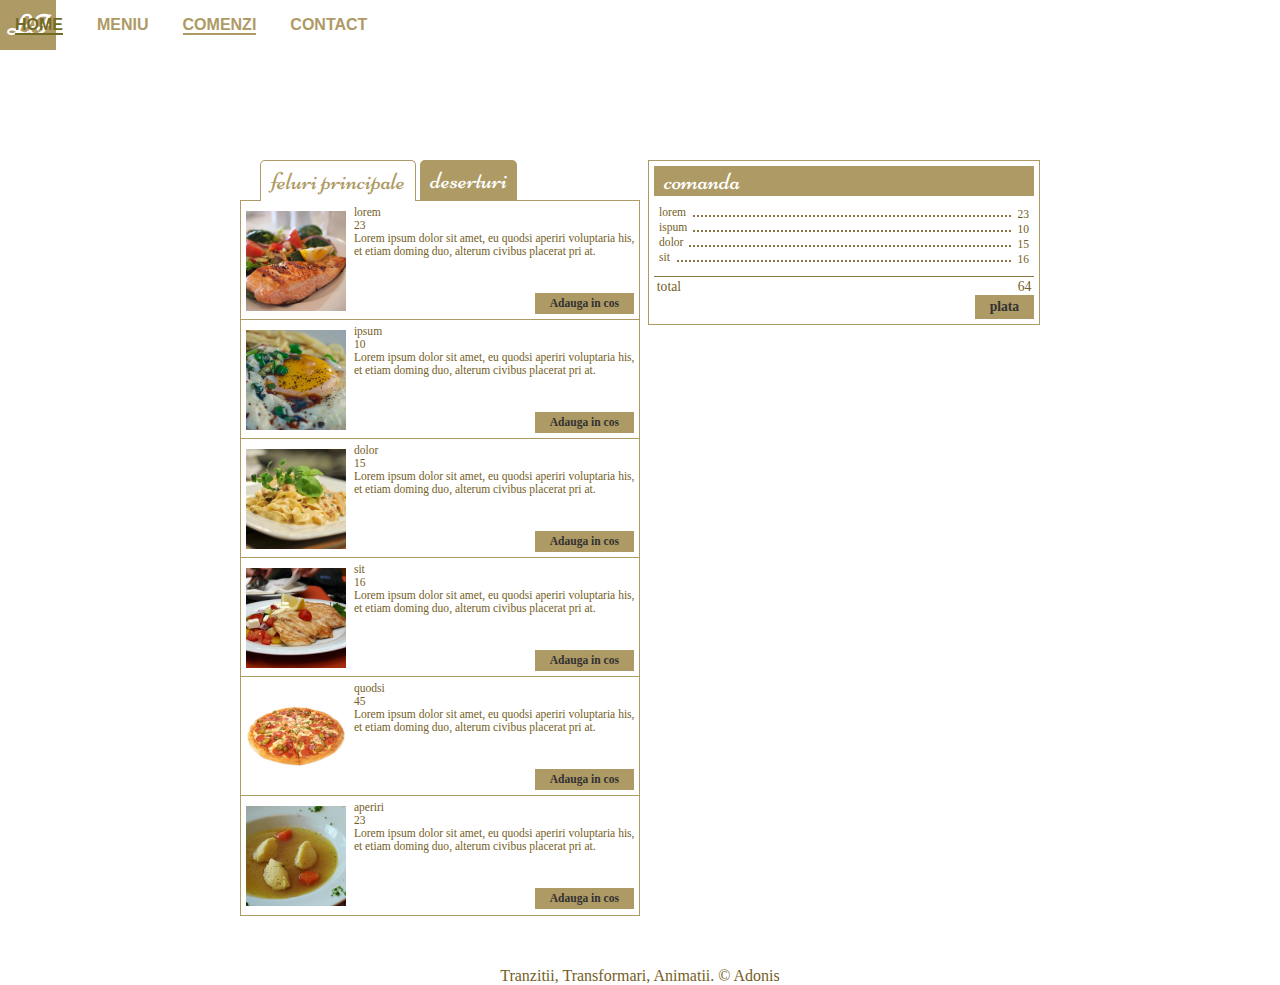
==== comenzi.html @ 46ef6101 "add restaurant page project" ====
<!doctype html>
<html>
    <head>
        <meta charset="utf-8">
        <title>tema 10 comenzi</title>
        <link rel="stylesheet" href="https://maxcdn.bootstrapcdn.com/font-awesome/4.5.0/css/font-awesome.min.css">
        <link rel="stylesheet" href="css/settings.css">
        <link rel="stylesheet" href="css/tema-10.css">
    </head>
    <body class="comenzi">

        <nav class="c1f">
            <div class="logo">LI</div>
            <ul>
                <li>
                    <a href="index.html"><span>Home</span></a>
                </li>
                <li>
                    <a href="meniu.html"><span>Meniu</span></a>
                </li>
                <li>
                    <a class="active" href="comenzi.html"><span>Comenzi</span></a>
                </li>
                <li>
                    <a href="contact.html"><span>Contact</span></a>
                </li>
            </ul>
        </nav>
        <main class="c1f">
            <div class="panel"></div>
            <ul class="categorii">
               <li>
                   <input id="o1" type="radio" name="aa" value="1" checked>
                   <label class="principale" for="o1">feluri principale</label>
                   <ul class="categorie">
                       <li >
                           <img src="img/salmon.jpg"  alt="">
                           <div class="ib">
                               <div>lorem</div>
                               <div>23</div>
                               <div>Lorem ipsum dolor sit amet, eu quodsi aperiri voluptaria his,
                               et etiam doming duo, alterum civibus placerat pri at.</div>
                               <div class="btn">Adauga in cos</div>
                           </div>
                       </li>

                       <li>
                           <img src="img/ochiuri.jpg"  alt="">
                           <div class="ib">
                               <div>ipsum</div>
                               <div>10</div>
                               <div>Lorem ipsum dolor sit amet, eu quodsi aperiri voluptaria his,
                               et etiam doming duo, alterum civibus placerat pri at.</div>
                               <div class="btn">Adauga in cos</div>
                           </div>
                       </li>
                       <li>
                           <img src="img/pasta.jpg"  alt="">
                           <div class="ib">
                               <div>dolor</div>
                               <div>15</div>
                               <div>Lorem ipsum dolor sit amet, eu quodsi aperiri voluptaria his,
                               et etiam doming duo, alterum civibus placerat pri at.</div>
                               <div class="btn">Adauga in cos</div>
                           </div>
                       </li>
                       <li>
                           <img src="img/friptura.jpg"  alt="">
                           <div class="ib">
                               <div>sit</div>
                               <div>16</div>
                               <div>Lorem ipsum dolor sit amet, eu quodsi aperiri voluptaria his,
                               et etiam doming duo, alterum civibus placerat pri at.</div>
                               <div class="btn">Adauga in cos</div>
                           </div>
                       </li>
                       <li>
                           <img src="img/pizza.jpg"  alt="">
                           <div class="ib">
                               <div>quodsi</div>
                               <div>45</div>
                               <div>Lorem ipsum dolor sit amet, eu quodsi aperiri voluptaria his,
                               et etiam doming duo, alterum civibus placerat pri at.</div>
                               <div class="btn">Adauga in cos</div>
                           </div>
                       </li>
                       <li>
                           <img src="img/supa.jpg"  alt="">
                           <div class="ib">
                               <div>aperiri</div>
                               <div>23</div>
                               <div>Lorem ipsum dolor sit amet, eu quodsi aperiri voluptaria his,
                               et etiam doming duo, alterum civibus placerat pri at.</div>
                               <div class="btn">Adauga in cos</div>
                           </div>
                       </li>
                   </ul>
               </li>
               <li>
                   <!--TODO: Task 5 -->
                   <!-- Dupa modelul tabului feluri principale se adauga tab-ul cu deserturi. Elementul label va avea atributul
class cu valoarea deserturi. Imaginile sunt: bananas.jpg, cake.jpg, strawberries.jpg, fruit.jpg,
tort1.jpg si tort2.jpg in aceasta ordine (din subdirectorul img).  -->
                    <input id="o2" type="radio" name="aa" value="1">
                    <label class="deserturi" for="o2">deserturi</label>
                    <ul class="categorie">
                        <li >
                            <img src="img/bananas.jpg"  alt="">
                            <div class="ib">
                                <div>lorem</div>
                                <div>23</div>
                                <div>Lorem ipsum dolor sit amet, eu quodsi aperiri voluptaria his,
                                et etiam doming duo, alterum civibus placerat pri at.</div>
                                <div class="btn">Adauga in cos</div>
                            </div>
                        </li>

                        <li>
                            <img src="img/cake.jpg"  alt="">
                            <div class="ib">
                                <div>ipsum</div>
                                <div>10</div>
                                <div>Lorem ipsum dolor sit amet, eu quodsi aperiri voluptaria his,
                                et etiam doming duo, alterum civibus placerat pri at.</div>
                                <div class="btn">Adauga in cos</div>
                            </div>
                        </li>

                        <li>
                            <img src="img/strawberries.jpg"  alt="">
                            <div class="ib">
                                <div>dolor</div>
                                <div>15</div>
                                <div>Lorem ipsum dolor sit amet, eu quodsi aperiri voluptaria his,
                                et etiam doming duo, alterum civibus placerat pri at.</div>
                                <div class="btn">Adauga in cos</div>
                            </div>
                        </li>

                        <li>
                            <img src="img/fruit.jpg"  alt="">
                            <div class="ib">
                                <div>sit</div>
                                <div>16</div>
                                <div>Lorem ipsum dolor sit amet, eu quodsi aperiri voluptaria his,
                                et etiam doming duo, alterum civibus placerat pri at.</div>
                                <div class="btn">Adauga in cos</div>
                            </div>
                        </li>

                        <li>
                            <img src="img/tort1.jpg"  alt="">
                            <div class="ib">
                                <div>quodsi</div>
                                <div>45</div>
                                <div>Lorem ipsum dolor sit amet, eu quodsi aperiri voluptaria his,
                                et etiam doming duo, alterum civibus placerat pri at.</div>
                                <div class="btn">Adauga in cos</div>
                            </div>
                        </li>

                        <li>
                            <img src="img/tort2.jpg"  alt="">
                            <div class="ib">
                                <div>aperiri</div>
                                <div>23</div>
                                <div>Lorem ipsum dolor sit amet, eu quodsi aperiri voluptaria his,
                                et etiam doming duo, alterum civibus placerat pri at.</div>
                                <div class="btn">Adauga in cos</div>
                            </div>
                        </li>

               </li>
           </ul>

           <div class="comanda">
               <h1>comanda</h1>
               <ul class="lista">
                   <li class="clearfix">
                       <div class="float-left">lorem</div>
                       <div class="dot"></div>
                       <div class="float-right">23</div>
                   </li>
                   <li class="clearfix">
                       <div class="float-left">ispum</div>
                       <div class="dot"></div>
                       <div class="float-right">10</div>
                   </li>
                   <li class="clearfix">
                       <div class="float-left">dolor</div>
                       <div class="dot"></div>
                       <div class="float-right">15</div>
                   </li>
                   <li class="clearfix">
                       <div class="float-left">sit</div>
                       <div class="dot"></div>
                       <div class="float-right">16</div>
                   </li>
               </ul>

               <div class="total clearfix">
                   <div class="float-left">total</div>
                   <div class="float-right">64</div>
               </div>
               <div class="right">
                   <div class="btn ib">plata</div>
               </div>
           </div>
        </main>
        <footer class="c1f center">Tranzitii, Transformari, Animatii. &copy; Adonis</footer>
    </body>
</html>
---- css/settings.css ----
/* Setari generale */
@font-face {
    font-family: "Niconne";
    src: url("../fonts/niconne/Niconne-Regular.ttf");
}


.color-primary-0 { color: #AE9A65; }	/* Main Primary color */
.color-primary-1 { color: #FBEFCF; }
.color-primary-2 { color: #D1C092; }
.color-primary-3 { color: #897644; }  /* linie punctata */
.color-primary-4 { color: #735E25; }  /* text */


.c1f {
    color: #735E25;
}

* {
    margin: 0;
    padding: 0;
}

.center {
    text-align: center;
}

.left {
    text-align: left;
}

.right {
    text-align: right;
}


.float-left {
    float: left;
}

.float-right {
    float: right;
}


.clearfix::after {
    display: block;
    height: 0;
    content: "";
    clear: both;
}

.ib   {
    display: inline-block;
    vertical-align: top;
}



nav .logo {
    position: absolute;
    padding: 8px;
    font: bold 28px niconne;
    color: #fff;
    background-color: #AE9A65;
}


nav ul {
    list-style-type: none;
    padding-left: 0;
}

nav li {
    display: inline-block;
    vertical-align: middle;
    line-height: 50px;
}

nav  a{
    display: block;
    color: #AE9A65;
    text-transform: uppercase;
    text-decoration: none;
    font-family: sans-serif;
    font-weight: 600;
    padding-left: 15px;
    padding-right: 15px;
    position: relative;
}

nav a span {
    border-bottom: 2px solid transparent;
}

nav a:hover {
    color: #736A25;
}

nav a:hover span {
    border-bottom: 2px solid #736A25;
}

nav .active span,
nav .active:hover span {
    border-bottom: 2px solid #AE9A65;
}

nav .active:hover {
    color: #AE9A65;
    cursor:  default;
}

header {
    height: 200px;
    width: 800px;
    margin: 100px auto 20px;
    position: relative;
    background: #FFF;
    overflow: hidden;
}

header::after {
    content: "";
    display: block;
    clear: both;
}

h1 {
   font:30px Niconne;
   color: #AE9A64;
}

/* Setari pagina home */
.name {
    font: bold 35px niconne;
    color: #FFF;
    background-color: #AE9A65;
    opacity: 0.80;
    position: absolute;
    padding: 5px;
    top: 0;
    left: 0;
    margin:0;
    z-index: 10;
    width: 190px;
}

.desc {
    font: bold 20px niconne;
    color: #FFF;
    background-color: #AE9A65;
    opacity: 0.80;
    position: absolute;
    padding: 5px;
    bottom: 0;
    right: 0;
    margin:0;
    letter-spacing: 0.1em;
    z-index: 10;
    width: 190px;
}


main {
    width: 800px;
    margin: 0 auto 50px;
    overflow: visible;
}

.meniu main,
.comenzi main,
.contact main {
    margin-top: 100px;
}


section {
    margin: 20px 0;
}

.program {
    display: table;
    width: 100%;
}


.program  ul {
    list-style-type: none;
    padding-left: 0;
}

.row {
    display: table-row;
}


.cell {
    background: #FFF;
    display: table-cell;
    vertical-align: top;
}

.cell h1 {
    text-transform: uppercase;
    font: 500 italic 12px arial;
    margin: 5px;
}

.cell h2 {
    font: 25px Niconne;
}

.cell div {
    display: inline-block;
}

.cell div:first-child {
    width: 70px;
}


/* Setari pagina meniu */

.btn {
    background-color: #AE9A64;
    color: #323232;
    display: inline-block;
    padding: 4px 15px;
    font-weight: bold;
}

.btn:hover {
    background-color: #A18F5F;
    color: #FFF;
    cursor: pointer;
}

.meniu .item {
    display: inline-block;
    position: relative;
}


.meniu img {
    height: 189px;
}


.meniu main ul,
.comenzi main ul {
    list-style-type: none;
    padding: 0.1px 0;
}

.meniu main > ul {
    width: 48%;
    display: inline-block;
    vertical-align: top;
}



.lista {
    margin: 10px 0;
}

.lista  div{
    position: relative;
    padding: 0 5px;
    z-index: 2;
    background-color: #FFF;
}

.lista .dot {
    top: 0.75em;
    border-top: 2px dotted #897644;
    z-index: 0;
}

/* Setari pagina comenzi */
.comenzi main {
    position: relative;
    padding: 0.1px;
}

.comenzi .panel {
    height: 50px;
    width: 400px;
}

.comenzi  input[type=radio] {
    display: none;
}

.comenzi  input[type=radio] ~ ul {
    display: none;
}

.categorii {
    width: 400px;
}

.categorii label {
    position: absolute;
    top: 10px;
    display: block;
    color: #AE9A64;
    padding: 5px 10px;
    border-radius: 5px 5px 0 0 ;
    background: #AE9A65;
    color: #FFF;
}

.comenzi main li {
    font-size: 0.85em;
}

.categorii label,
.comanda h1 {
    font:25px Niconne;
}

.principale {
    left: 20px;
}

.deserturi {
    left: 180px;
}

.categorie {
    border: 1px solid #AE9A65;
}

.categorie li {
    position: relative;
    border-bottom: 1px solid #AE9A65;
    margin: 5px 0;
}

.categorie li:last-child {
    margin-bottom: 0;
    border-bottom: 1px solid transparent;
}

.categorie img {
    display:  inline-block;
    padding: 5px;
    width: 100px;
}

.categorie .ib {
    width: calc(100% - 115px);
}

.comenzi  input[type=radio]:checked ~ label {
    background-color: #FFF;
    color: #AE9A65;
    border-left: 1px solid #AE9A65;
    border-top: 1px solid #AE9A65;
    border-right: 1px solid #AE9A65;
}


.comenzi  input[type=radio]:checked ~ ul {
    display: block;
}


.comanda {
    position: absolute;
    right: 0;
    top: 10px;
    width: 380px;
    padding: 5px;
    border: 1px solid #AE9A65;
}

.categorie .btn {
    position: absolute;
    right: 5px;
    bottom: 5px;
}


.comanda h1 {
    padding: 0 10px;
    background: #AE9A65;
    color: #FFF;
}

.total {
    border-top: 1px solid #897644;
    padding: 0.1em 0.2em 0;
}
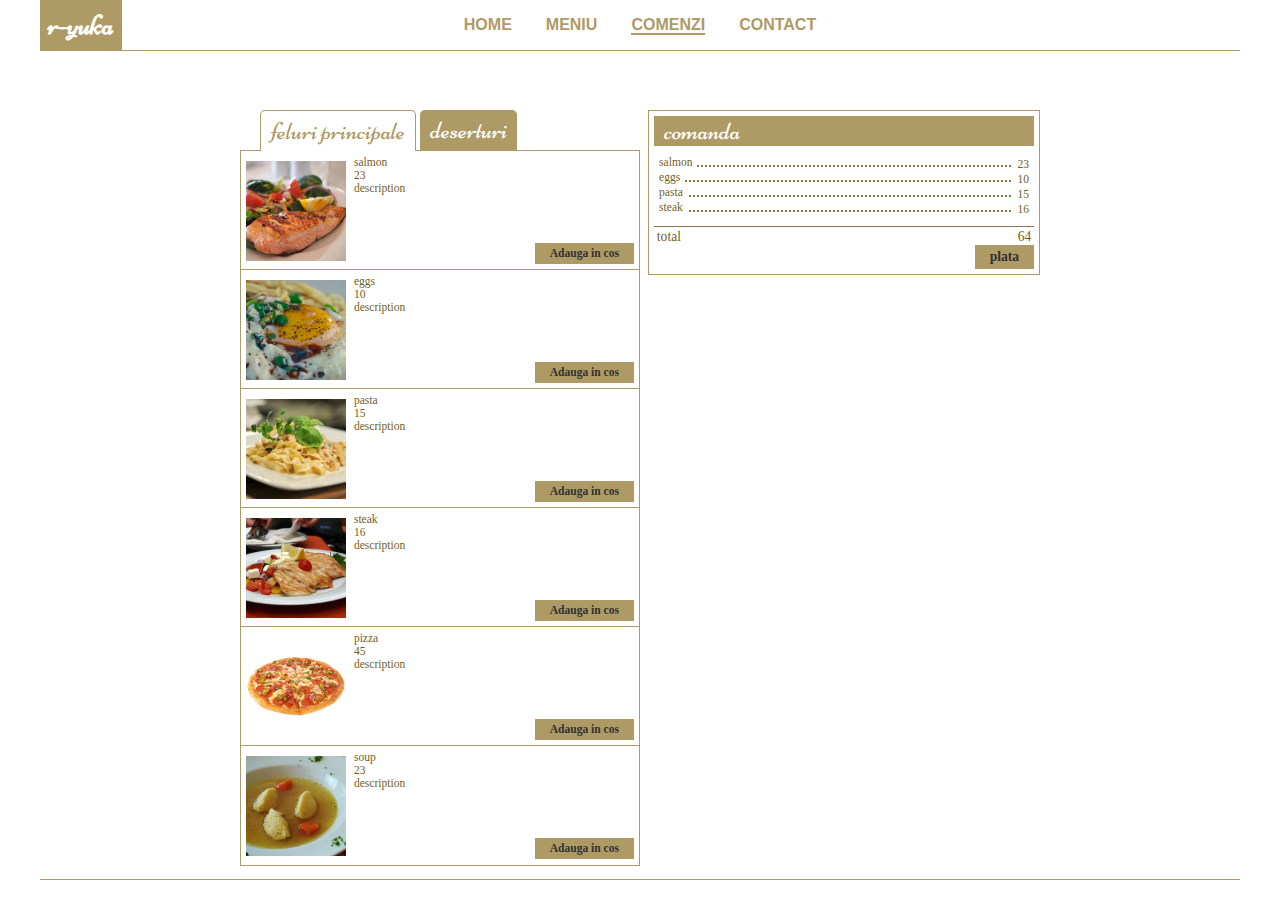
==== commit 8e60bc1e: "edit the content of the text" ====
--- a/comenzi.html
+++ b/comenzi.html
@@ -2,15 +2,15 @@
 <html>
     <head>
         <meta charset="utf-8">
-        <title>tema 10 comenzi</title>
+        <title>comenzi</title>
         <link rel="stylesheet" href="https://maxcdn.bootstrapcdn.com/font-awesome/4.5.0/css/font-awesome.min.css">
         <link rel="stylesheet" href="css/settings.css">
-        <link rel="stylesheet" href="css/tema-10.css">
+        <link rel="stylesheet" href="css/main.css">
     </head>
     <body class="comenzi">
 
         <nav class="c1f">
-            <div class="logo">LI</div>
+            <div class="logo">r-yuka</div>
             <ul>
                 <li>
                     <a href="index.html"><span>Home</span></a>
@@ -36,10 +36,9 @@
                        <li >
                            <img src="img/salmon.jpg"  alt="">
                            <div class="ib">
-                               <div>lorem</div>
+                               <div>salmon</div>
                                <div>23</div>
-                               <div>Lorem ipsum dolor sit amet, eu quodsi aperiri voluptaria his,
-                               et etiam doming duo, alterum civibus placerat pri at.</div>
+                               <div>description</div>
                                <div class="btn">Adauga in cos</div>
                            </div>
                        </li>
@@ -47,70 +46,60 @@
                        <li>
                            <img src="img/ochiuri.jpg"  alt="">
                            <div class="ib">
-                               <div>ipsum</div>
+                               <div>eggs</div>
                                <div>10</div>
-                               <div>Lorem ipsum dolor sit amet, eu quodsi aperiri voluptaria his,
-                               et etiam doming duo, alterum civibus placerat pri at.</div>
+                               <div>description</div>
                                <div class="btn">Adauga in cos</div>
                            </div>
                        </li>
                        <li>
                            <img src="img/pasta.jpg"  alt="">
                            <div class="ib">
-                               <div>dolor</div>
+                               <div>pasta</div>
                                <div>15</div>
-                               <div>Lorem ipsum dolor sit amet, eu quodsi aperiri voluptaria his,
-                               et etiam doming duo, alterum civibus placerat pri at.</div>
+                               <div>description</div>
                                <div class="btn">Adauga in cos</div>
                            </div>
                        </li>
                        <li>
                            <img src="img/friptura.jpg"  alt="">
                            <div class="ib">
-                               <div>sit</div>
+                               <div>steak</div>
                                <div>16</div>
-                               <div>Lorem ipsum dolor sit amet, eu quodsi aperiri voluptaria his,
-                               et etiam doming duo, alterum civibus placerat pri at.</div>
+                               <div>description</div>
                                <div class="btn">Adauga in cos</div>
                            </div>
                        </li>
                        <li>
                            <img src="img/pizza.jpg"  alt="">
                            <div class="ib">
-                               <div>quodsi</div>
+                               <div>pizza</div>
                                <div>45</div>
-                               <div>Lorem ipsum dolor sit amet, eu quodsi aperiri voluptaria his,
-                               et etiam doming duo, alterum civibus placerat pri at.</div>
+                               <div>description</div>
                                <div class="btn">Adauga in cos</div>
                            </div>
                        </li>
                        <li>
                            <img src="img/supa.jpg"  alt="">
                            <div class="ib">
-                               <div>aperiri</div>
+                               <div>soup</div>
                                <div>23</div>
-                               <div>Lorem ipsum dolor sit amet, eu quodsi aperiri voluptaria his,
-                               et etiam doming duo, alterum civibus placerat pri at.</div>
+                               <div>description</div>
                                <div class="btn">Adauga in cos</div>
                            </div>
                        </li>
                    </ul>
                </li>
                <li>
-                   <!--TODO: Task 5 -->
-                   <!-- Dupa modelul tabului feluri principale se adauga tab-ul cu deserturi. Elementul label va avea atributul
-class cu valoarea deserturi. Imaginile sunt: bananas.jpg, cake.jpg, strawberries.jpg, fruit.jpg,
-tort1.jpg si tort2.jpg in aceasta ordine (din subdirectorul img).  -->
                     <input id="o2" type="radio" name="aa" value="1">
                     <label class="deserturi" for="o2">deserturi</label>
                     <ul class="categorie">
                         <li >
                             <img src="img/bananas.jpg"  alt="">
                             <div class="ib">
-                                <div>lorem</div>
+                                <div>banana</div>
                                 <div>23</div>
-                                <div>Lorem ipsum dolor sit amet, eu quodsi aperiri voluptaria his,
-                                et etiam doming duo, alterum civibus placerat pri at.</div>
+                                <div>description</div>
                                 <div class="btn">Adauga in cos</div>
                             </div>
                         </li>
@@ -118,10 +107,9 @@
                         <li>
                             <img src="img/cake.jpg"  alt="">
                             <div class="ib">
-                                <div>ipsum</div>
+                                <div>tart</div>
                                 <div>10</div>
-                                <div>Lorem ipsum dolor sit amet, eu quodsi aperiri voluptaria his,
-                                et etiam doming duo, alterum civibus placerat pri at.</div>
+                                <div>description</div>
                                 <div class="btn">Adauga in cos</div>
                             </div>
                         </li>
@@ -129,10 +117,9 @@
                         <li>
                             <img src="img/strawberries.jpg"  alt="">
                             <div class="ib">
-                                <div>dolor</div>
+                                <div>strawberries</div>
                                 <div>15</div>
-                                <div>Lorem ipsum dolor sit amet, eu quodsi aperiri voluptaria his,
-                                et etiam doming duo, alterum civibus placerat pri at.</div>
+                                <div>description</div>
                                 <div class="btn">Adauga in cos</div>
                             </div>
                         </li>
@@ -140,10 +127,9 @@
                         <li>
                             <img src="img/fruit.jpg"  alt="">
                             <div class="ib">
-                                <div>sit</div>
+                                <div>fruits</div>
                                 <div>16</div>
-                                <div>Lorem ipsum dolor sit amet, eu quodsi aperiri voluptaria his,
-                                et etiam doming duo, alterum civibus placerat pri at.</div>
+                                <div>description</div>
                                 <div class="btn">Adauga in cos</div>
                             </div>
                         </li>
@@ -151,10 +137,9 @@
                         <li>
                             <img src="img/tort1.jpg"  alt="">
                             <div class="ib">
-                                <div>quodsi</div>
+                                <div>fruit cake</div>
                                 <div>45</div>
-                                <div>Lorem ipsum dolor sit amet, eu quodsi aperiri voluptaria his,
-                                et etiam doming duo, alterum civibus placerat pri at.</div>
+                                <div>description</div>
                                 <div class="btn">Adauga in cos</div>
                             </div>
                         </li>
@@ -162,10 +147,9 @@
                         <li>
                             <img src="img/tort2.jpg"  alt="">
                             <div class="ib">
-                                <div>aperiri</div>
+                                <div>cake</div>
                                 <div>23</div>
-                                <div>Lorem ipsum dolor sit amet, eu quodsi aperiri voluptaria his,
-                                et etiam doming duo, alterum civibus placerat pri at.</div>
+                                <div>description</div>
                                 <div class="btn">Adauga in cos</div>
                             </div>
                         </li>
@@ -177,22 +161,22 @@
                <h1>comanda</h1>
                <ul class="lista">
                    <li class="clearfix">
-                       <div class="float-left">lorem</div>
+                       <div class="float-left">salmon</div>
                        <div class="dot"></div>
                        <div class="float-right">23</div>
                    </li>
                    <li class="clearfix">
-                       <div class="float-left">ispum</div>
+                       <div class="float-left">eggs</div>
                        <div class="dot"></div>
                        <div class="float-right">10</div>
                    </li>
                    <li class="clearfix">
-                       <div class="float-left">dolor</div>
+                       <div class="float-left">pasta</div>
                        <div class="dot"></div>
                        <div class="float-right">15</div>
                    </li>
                    <li class="clearfix">
-                       <div class="float-left">sit</div>
+                       <div class="float-left">steak</div>
                        <div class="dot"></div>
                        <div class="float-right">16</div>
                    </li>
@@ -207,6 +191,6 @@
                </div>
            </div>
         </main>
-        <footer class="c1f center">Tranzitii, Transformari, Animatii. &copy; Adonis</footer>
+        <footer class="c1f center"></footer>
     </body>
 </html>
--- a/css/main.css
+++ b/css/main.css
@@ -0,0 +1,190 @@
+nav {
+  position: fixed;
+  top: 0;
+  left: 0;
+  right: 0;
+  height: 50px;
+  margin-left: 40px;
+  margin-right: 40px;
+  border-bottom: 1px solid #AE9A65;
+  text-align: center;
+  z-index: 6;
+  background-color: #FFF;
+}
+
+
+@media screen and (max-width: 700px) {
+  nav .logo {
+    display: none;
+  }
+
+  nav {
+    min-width: 300px;
+    margin-left: 10px;
+    margin-right: 10px;
+  }
+
+  nav a {
+    padding-left: 5px;
+    padding-right: 5px;
+    font-size: 13px;
+  }
+}
+
+footer {
+  position: fixed;
+  bottom: 0;
+  left: 0;
+  right: 0;
+  height: 20px;
+  border-top: 1px solid #AE9A65;
+  margin: 0 40px;
+  z-index: 1;
+  background-color: #FFF;
+}
+
+.slider {
+  list-style-type: none;
+  padding-left: 0;
+  height: 200px;
+  width: 3200px;
+  position: absolute;
+  top: 0;
+  z-index: 5;
+  animation: slider 10s infinite;
+  animation-delay: 0.83325s;
+}
+
+@keyframes slider {
+  0% {left: 0px;}
+  8.3325% {left: 0px;}
+  24.9975% {left: -800px;}
+  41.6625% {left: -800px;}
+  58.31% {left: -1600px;}
+  74.97% {left: -1600px;}
+  83.3% {left: -2400px;}
+  91.63% {left: -2400px;}
+}
+
+.slider li {
+  margin: 0;
+  padding: 0;
+  float: left;
+}
+
+.meniu .tooltip {
+  position: absolute;
+  top: 0;
+  left: 0;
+  right: 0;
+  height: 0;
+  padding: 10px;
+  background-color: #FFF;
+  color: #AE9A65;
+  font: 25px "Niconne";
+  text-align: center;
+  opacity: 0;
+  visibility: hidden;
+  transition: all 1s linear;
+  }
+
+  .item:hover .tooltip {
+    height: 30px;
+    opacity: 0.8;
+    visibility: visible;
+  }
+
+  .color-primary-0 { color: #AE9A65 }	/* Main Primary color */
+  .color-primary-1 { color: #FBEFCF }
+  .color-primary-2 { color: #D1C092 }
+  .color-primary-3 { color: #897644 }
+  .color-primary-4 { color: #735E25 }
+
+  main {
+    margin-top: 100px;
+  }
+
+  .contact-left {
+    display: inline-block;
+    float: left;
+    width: 50%;
+  }
+
+  .contact-container {
+    width: 94%;
+    margin: 15px 4% 15px 2%;
+  }
+
+  form {
+    overflow: auto;
+    border: 2px solid #AE9A65;
+  }
+
+  form input[type=text] {
+    width: 100%;
+    border: 2px solid #AE9A65;
+    background: #FBEFCF;
+    margin: 0 0 5px 0;
+    text-indent: 2px;
+    padding: 4px 0;
+  }
+
+  form input[type=submit] {
+    float: right;
+    padding: 2px 10px;
+    background-color: #AE9A65;
+    color: #735E25;
+    font: bold 20px Arial;
+  }
+
+  form input[type=text]:nth-child(3) {
+    margin: 0 0 2px 0;
+  }
+
+  textarea {
+    width: 94%;
+    margin: 15px 2% 15px 4%;
+    height: 150px;
+    border: 2px solid #AE9A65;
+    background: #FBEFCF;
+    text-indent: 2px;
+    padding: 4px 0;
+  }
+
+  .contact-right {
+    display: inline-block;
+    width: 50%;
+  }
+
+  .contact-info {
+    border: 2px solid #AE9A65;
+    margin-top: 10px;
+  }
+
+  .harta {
+    width: 50%;
+    display: inline-block;
+  }
+
+  .harta img {
+    width: 95%;
+    padding: 10px 0px 15px 10px;
+  }
+
+  .date-contact {
+    display: inline-block;
+    width: 50%;
+    float: right;
+    position: relative;
+    top: 10px;
+  }
+
+  .date-contact p {
+    line-height: 30px;
+    color: #AE9A65;
+    font-size: 24px;
+  }
+
+  .fa-mobile {
+    font-size: 35px;
+  }
